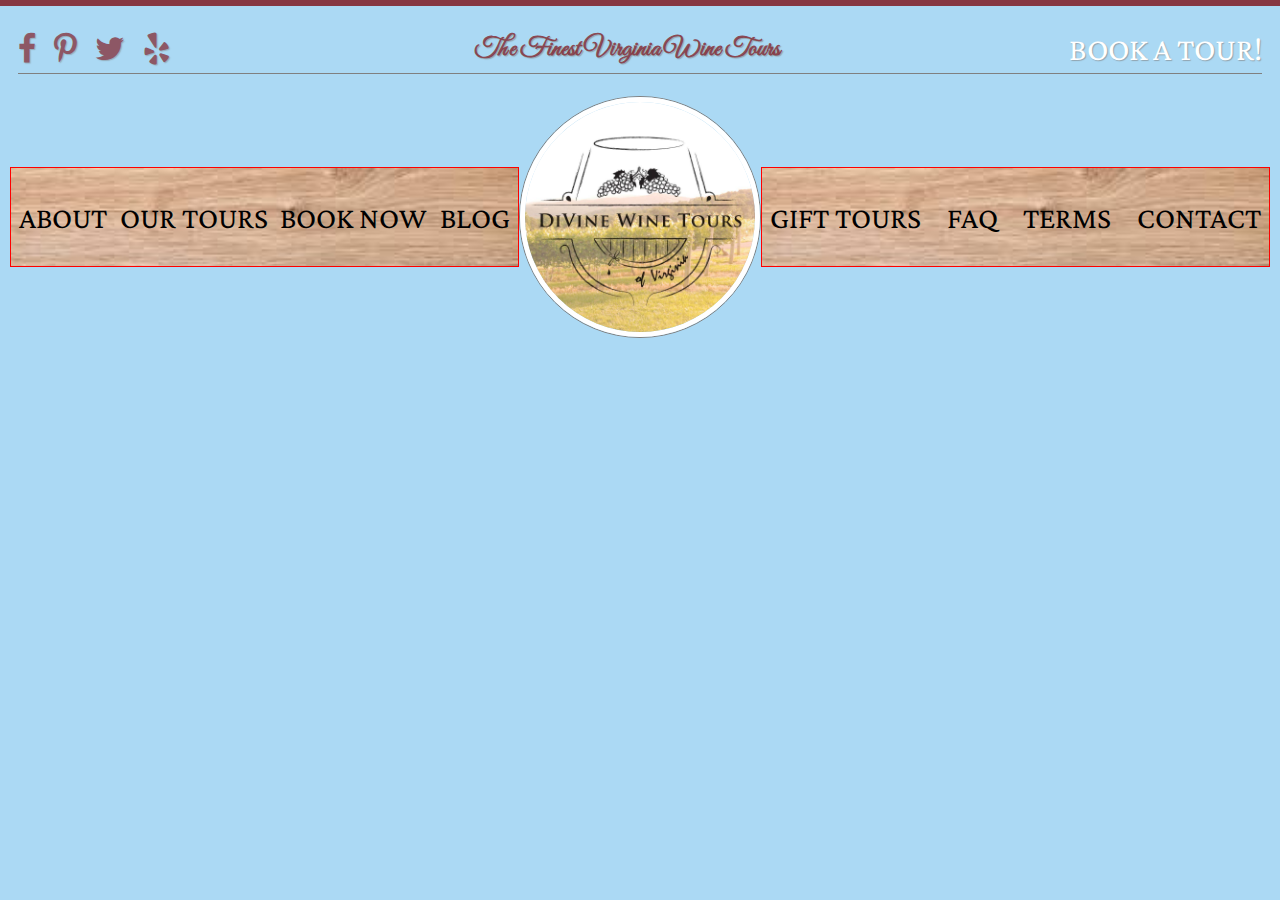
==== landing/index.html @ bf8fbba4 "where are the files" ====
<html lang="en">

<head>
    <meta charset="UTF-8">
    <meta name="viewport" content="width=device-width, initial-scale=1.0">
    <link rel="stylesheet" href="./style.css">
    <link href="https://stackpath.bootstrapcdn.com/font-awesome/4.7.0/css/font-awesome.min.css" rel="stylesheet" integrity="sha384-wvfXpqpZZVQGK6TAh5PVlGOfQNHSoD2xbE+QkPxCAFlNEevoEH3Sl0sibVcOQVnN" crossorigin="anonymous">
    <meta http-equiv="X-UA-Compatible" content="ie=edge">
    <link href="https://fonts.googleapis.com/css?family=Crimson+Pro|Great+Vibes&display=swap" rel="stylesheet">
    <title>DiVine Wine Virginia - Home</title>
</head>

<body>
    <header>
        <div class="social">
            <a href=""><i class="fa fa-facebook" aria-hidden="true"></i></a>
            <a href=""><i class="fa fa-pinterest-p" aria-hidden="true"></i></a>
            <a href=""><i class="fa fa-twitter" aria-hidden="true"></i></a>
            <a href=""><i class="fa fa-yelp" aria-hidden="true"></i></a>
        </div>
        <div class="message">The Finest Virginia Wine Tours</div>
        <div class="book">
            <a href="">BOOK A TOUR!</a>
        </div>
    </header>
    <div class="nav-container">
        <div class="nav left border">
            <a href="">ABOUT</a>
            <a href="">OUR TOURS</a>
            <a href="">BOOK NOW</a>
            <a href="">BLOG</a>
        </div>
        <div class="logo">
            <div class="logoimg">
                <img src="../logowithbackground.jpg" alt="">
            </div>
        </div>
        <div class="nav right border">
            <a href="">GIFT TOURS</a>
            <a href="">FAQ</a>
            <a href="">TERMS</a>
            <a href="">CONTACT</a>
        </div>
    </div>



    <!-- <a class="twitter-timeline" data-width="250" data-height="600" href="https://twitter.com/DiVineWineTours?ref_src=twsrc%5Etfw">Tweets by DiVineWineTours</a>
    <script async src="https://platform.twitter.com/widgets.js" charset="utf-8"></script> -->
    <script src="./app.js"></script>
</body>

</html>
---- landing/style.css ----
/* 
font-family: 'Great Vibes', cursive;
font-family: 'Crimson Pro', serif;
*/

* {
    margin: 0;
    padding: 0;
    box-sizing: border-box;
    font-family: 'Crimson Pro', serif;
}

a {
    text-decoration: none;
    color: inherit;
}

.border {
    border: 1px solid red;
}

body {
    border-top: 6px solid #863742;
    width: 100%;
    height: 100%;
    background-color: #ABD9F4;
}

header {
    height: 50px;
    display: flex;
    justify-content: space-between;
    align-items: center;
    margin: 18px;
    padding: 20px 0 20 0;
    border-bottom: 1px solid gray;
}

.message {
    color: #863741e3;
    font-family: 'Great Vibes', cursive;
    font-size: 160%;
    font-weight: 600;
    text-shadow: 1px 1px 1px rgba(128, 128, 128, 0.596);
}

.social a {
    text-decoration: none;
    opacity: .8;
    color: #863742;
    font-size: 200%;
    letter-spacing: 15px;
    text-shadow: 1px 1px 1px rgba(128, 128, 128, 0.596);
}

.social a:hover {
    opacity: 1;
}

.book a {
    text-decoration: none;
    color: white;
    font-family: 'Crimson Pro', serif;
    font-size: 200%;
    text-shadow: 1px 1px 1px rgba(128, 128, 128, 0.596);
}

.book a:hover {
    color: rgb(236, 236, 236);
}

.nav-container {
    height: 250px;
    overflow: hidden;
    display: flex;
    align-items: center;
    justify-content: space-between;
    margin: 10px;
}

.logoimg {
    border: 1px solid gray;
    border-radius: 50%;
}

.logoimg img {
    border: 5px solid white;
    height: 240px;
    border-radius: 50%;
}

.nav {
    height: 100px;
    width: 100%;
    display: flex;
    padding: 8px;
    align-items: center;
    justify-content: space-between;
    font-family: 'Crimson Pro', serif;
    background-image: url(../photos/oak.jpg);
    background-size: cover;
    font-size: 30px;
}

.left {}
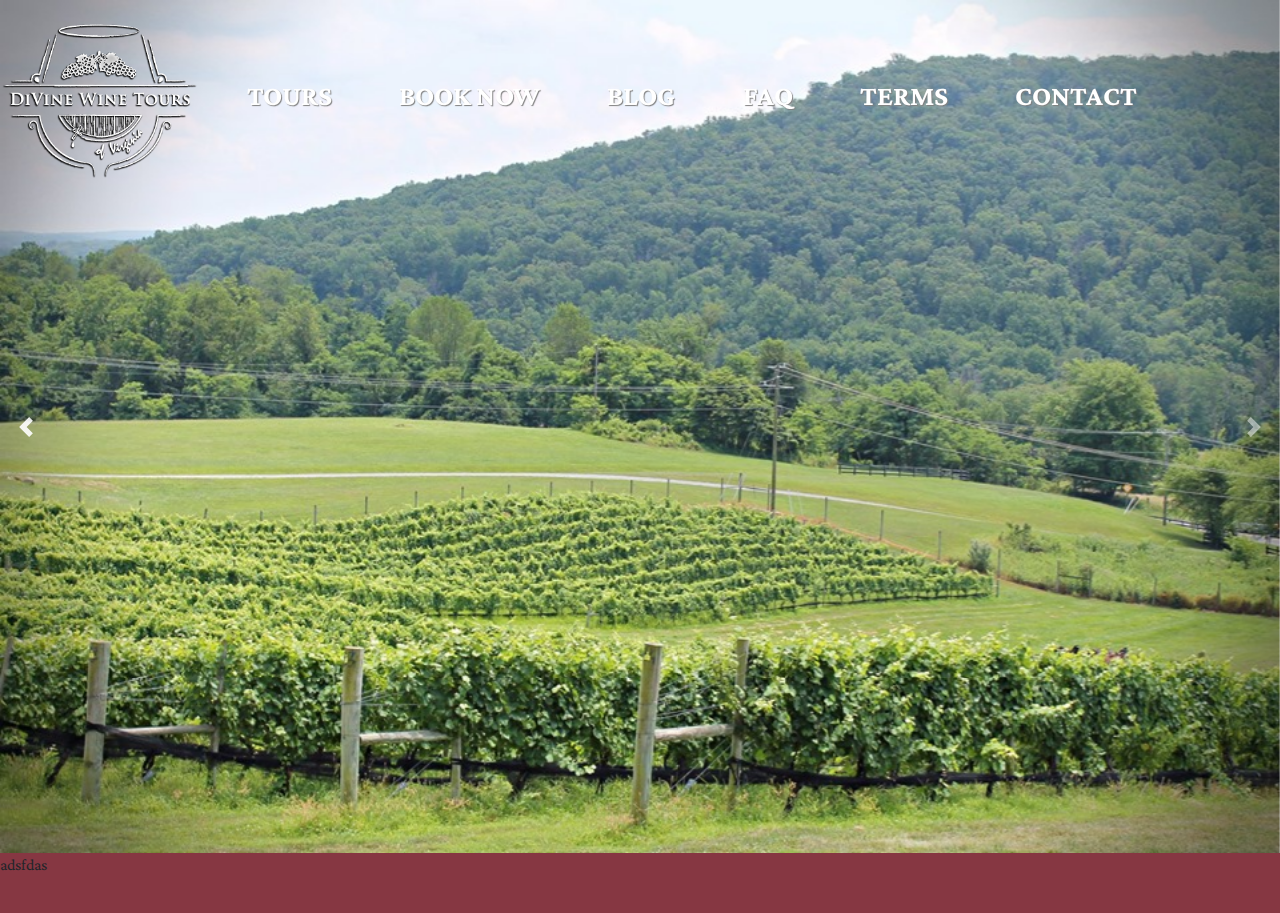
==== commit 963c9486: "need to figure out the weird image sizing on the carousel" ====
--- a/landing/index.html
+++ b/landing/index.html
@@ -4,6 +4,7 @@
     <meta charset="UTF-8">
     <meta name="viewport" content="width=device-width, initial-scale=1.0">
     <link rel="stylesheet" href="./style.css">
+    <link rel="stylesheet" href="https://stackpath.bootstrapcdn.com/bootstrap/4.3.1/css/bootstrap.min.css" integrity="sha384-ggOyR0iXCbMQv3Xipma34MD+dH/1fQ784/j6cY/iJTQUOhcWr7x9JvoRxT2MZw1T" crossorigin="anonymous">
     <link href="https://stackpath.bootstrapcdn.com/font-awesome/4.7.0/css/font-awesome.min.css" rel="stylesheet" integrity="sha384-wvfXpqpZZVQGK6TAh5PVlGOfQNHSoD2xbE+QkPxCAFlNEevoEH3Sl0sibVcOQVnN" crossorigin="anonymous">
     <meta http-equiv="X-UA-Compatible" content="ie=edge">
     <link href="https://fonts.googleapis.com/css?family=Crimson+Pro|Great+Vibes&display=swap" rel="stylesheet">
@@ -11,42 +12,51 @@
 </head>
 
 <body>
-    <header>
-        <div class="social">
-            <a href=""><i class="fa fa-facebook" aria-hidden="true"></i></a>
-            <a href=""><i class="fa fa-pinterest-p" aria-hidden="true"></i></a>
-            <a href=""><i class="fa fa-twitter" aria-hidden="true"></i></a>
-            <a href=""><i class="fa fa-yelp" aria-hidden="true"></i></a>
-        </div>
-        <div class="message">The Finest Virginia Wine Tours</div>
-        <div class="book">
-            <a href="">BOOK A TOUR!</a>
-        </div>
-    </header>
-    <div class="nav-container">
-        <div class="nav left border">
-            <a href="">ABOUT</a>
-            <a href="">OUR TOURS</a>
-            <a href="">BOOK NOW</a>
-            <a href="">BLOG</a>
-        </div>
-        <div class="logo">
-            <div class="logoimg">
-                <img src="../logowithbackground.jpg" alt="">
+    <div id="carouselExampleControls" class="carousel slide" data-ride="carousel">
+        <div class="carousel-inner">
+            <div class="carousel-item active">
+                <img class="d-block w-100" src="../photos/photo1.jpg" alt="First slide">
+            </div>
+            <div class="carousel-item">
+                <img class="d-block w-100" src="../photos/carousel2.jpg" alt="Second slide">
+            </div>
+            <div class="carousel-item">
+                <img class="d-block w-100" src="../photos/carousel3.jpg" alt="Third slide">
             </div>
         </div>
-        <div class="nav right border">
-            <a href="">GIFT TOURS</a>
-            <a href="">FAQ</a>
-            <a href="">TERMS</a>
-            <a href="">CONTACT</a>
-        </div>
+        <a class="carousel-control-prev" href="#carouselExampleControls" role="button" data-slide="prev">
+            <span class="carousel-control-prev-icon" aria-hidden="true"></span>
+            <span class="sr-only">Previous</span>
+        </a>
+        <a class="carousel-control-next" href="#carouselExampleControls" role="button" data-slide="next">
+            <span class="carousel-control-next-icon" aria-hidden="true"></span>
+            <span class="sr-only">Next</span>
+        </a>
+    </div>
+    <div class="logo">
+        <a href="./index.html">
+            <img src="../photos/whitelogo.png" alt=""></a>
+    </div>
+    <div class="nav">
+
+        <a href="">TOURS</a>
+        <a href="">BOOK NOW</a>
+        <a href="">BLOG</a>
+        <a href="">FAQ</a>
+        <a href="">TERMS</a>
+        <a href="">CONTACT</a>
+    </div>
+    <div class="main">
+        <div class="bookbar">adsfdas</div>
     </div>
 
 
+    <!-- <a class="twitter-timeline" data-width="250" data-height="600" href="https://twitter.com/DiVineWineTours?ref_src=twsrc%5Etfw">Tweets by DiVineWineTours</a>
+		<script async src="https://platform.twitter.com/widgets.js" charset="utf-8"></script> -->
+    <script src="https://code.jquery.com/jquery-3.3.1.slim.min.js" integrity="sha384-q8i/X+965DzO0rT7abK41JStQIAqVgRVzpbzo5smXKp4YfRvH+8abtTE1Pi6jizo" crossorigin="anonymous"></script>
+    <script src="https://cdnjs.cloudflare.com/ajax/libs/popper.js/1.14.7/umd/popper.min.js" integrity="sha384-UO2eT0CpHqdSJQ6hJty5KVphtPhzWj9WO1clHTMGa3JDZwrnQq4sF86dIHNDz0W1" crossorigin="anonymous"></script>
+    <script src="https://stackpath.bootstrapcdn.com/bootstrap/4.3.1/js/bootstrap.min.js" integrity="sha384-JjSmVgyd0p3pXB1rRibZUAYoIIy6OrQ6VrjIEaFf/nJGzIxFDsf4x0xIM+B07jRM" crossorigin="anonymous"></script>
 
-    <!-- <a class="twitter-timeline" data-width="250" data-height="600" href="https://twitter.com/DiVineWineTours?ref_src=twsrc%5Etfw">Tweets by DiVineWineTours</a>
-    <script async src="https://platform.twitter.com/widgets.js" charset="utf-8"></script> -->
     <script src="./app.js"></script>
 </body>
 
--- a/landing/style.css
+++ b/landing/style.css
@@ -10,96 +10,60 @@
     font-family: 'Crimson Pro', serif;
 }
 
-a {
-    text-decoration: none;
-    color: inherit;
-}
-
 .border {
     border: 1px solid red;
 }
 
 body {
-    border-top: 6px solid #863742;
     width: 100%;
     height: 100%;
     background-color: #ABD9F4;
 }
 
-header {
-    height: 50px;
-    display: flex;
-    justify-content: space-between;
-    align-items: center;
-    margin: 18px;
-    padding: 20px 0 20 0;
-    border-bottom: 1px solid gray;
+.carousel {
+    width: 100vw;
 }
 
-.message {
-    color: #863741e3;
-    font-family: 'Great Vibes', cursive;
-    font-size: 160%;
-    font-weight: 600;
-    text-shadow: 1px 1px 1px rgba(128, 128, 128, 0.596);
+.logo {
+    position: absolute;
+    top: 0;
+    height: 150px;
 }
 
-.social a {
-    text-decoration: none;
-    opacity: .8;
-    color: #863742;
-    font-size: 200%;
-    letter-spacing: 15px;
-    text-shadow: 1px 1px 1px rgba(128, 128, 128, 0.596);
-}
-
-.social a:hover {
-    opacity: 1;
-}
-
-.book a {
-    text-decoration: none;
-    color: white;
-    font-family: 'Crimson Pro', serif;
-    font-size: 200%;
-    text-shadow: 1px 1px 1px rgba(128, 128, 128, 0.596);
-}
-
-.book a:hover {
-    color: rgb(236, 236, 236);
-}
-
-.nav-container {
-    height: 250px;
-    overflow: hidden;
-    display: flex;
-    align-items: center;
-    justify-content: space-between;
-    margin: 10px;
-}
-
-.logoimg {
-    border: 1px solid gray;
-    border-radius: 50%;
-}
-
-.logoimg img {
-    border: 5px solid white;
-    height: 240px;
-    border-radius: 50%;
+.logo img {
+    height: 200px;
 }
 
 .nav {
-    height: 100px;
-    width: 100%;
+    position: absolute;
+    width: 80%;
+    top: 75;
+    left: 180;
     display: flex;
-    padding: 8px;
-    align-items: center;
-    justify-content: space-between;
-    font-family: 'Crimson Pro', serif;
-    background-image: url(../photos/oak.jpg);
-    background-size: cover;
-    font-size: 30px;
+    justify-content: space-evenly;
+    text-decoration: none;
 }
 
-.left {}+.nav a {
+    text-decoration: none;
+    font-weight: bold;
+    color: white;
+    text-shadow: 1px 1px 1px gray;
+    font-family: 'Crimson Pro', serif;
+    font-size: 28px;
+}
+
+.nav a:hover {
+    color: #863742;
+    text-decoration: none;
+}
+
+.carousel-control-next,
+.carousel-control-prev {
+    width: 4% !important;
+}
+
+.bookbar {
+    height: 60px;
+    background-color: #863742;
+}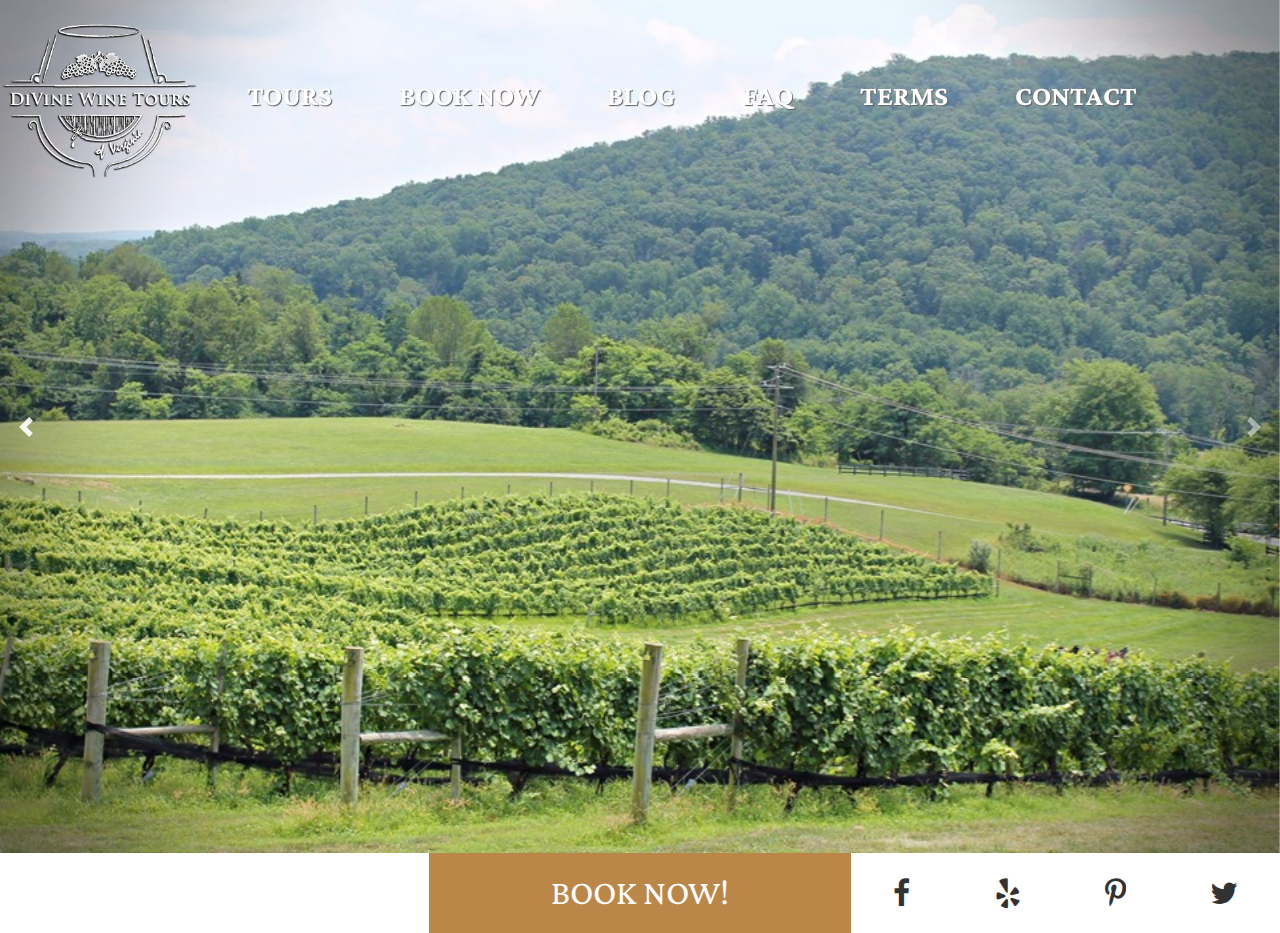
==== commit 08579b97: "hands are not for eating, cooper" ====
--- a/landing/index.html
+++ b/landing/index.html
@@ -12,7 +12,7 @@
 </head>
 
 <body>
-    <div id="carouselExampleControls" class="carousel slide" data-ride="carousel">
+    <div id="carouselExampleControls" class="carousel slide">
         <div class="carousel-inner">
             <div class="carousel-item active">
                 <img class="d-block w-100" src="../photos/photo1.jpg" alt="First slide">
@@ -22,6 +22,9 @@
             </div>
             <div class="carousel-item">
                 <img class="d-block w-100" src="../photos/carousel3.jpg" alt="Third slide">
+            </div>
+            <div class="carousel-item">
+                <img class="d-block w-100" src="../photos/carousel4.jpg" alt="fourth slide">
             </div>
         </div>
         <a class="carousel-control-prev" href="#carouselExampleControls" role="button" data-slide="prev">
@@ -47,7 +50,17 @@
         <a href="">CONTACT</a>
     </div>
     <div class="main">
-        <div class="bookbar">adsfdas</div>
+        <div class="quicklink">
+            <div class="contact"></div>
+            <button class="booknow" href="">BOOK NOW!</button>
+
+            <div class="social">
+                <a href=""><i class="fa fa-facebook" aria-hidden="true"></i></a>
+                <a href=""><i class="fa fa-yelp" aria-hidden="true"></i></a>
+                <a href=""><i class="fa fa-pinterest-p" aria-hidden="true"></i></a>
+                <a href=""><i class="fa fa-twitter" aria-hidden="true"></i></a>
+            </div>
+        </div>
     </div>
 
 
--- a/landing/style.css
+++ b/landing/style.css
@@ -1,6 +1,7 @@
 /* 
 font-family: 'Great Vibes', cursive;
 font-family: 'Crimson Pro', serif;
+website model= https://www.stollerfamilyestate.com/
 */
 
 * {
@@ -20,9 +21,11 @@
     background-color: #ABD9F4;
 }
 
+
+/* 
 .carousel {
     width: 100vw;
-}
+} */
 
 .logo {
     position: absolute;
@@ -48,7 +51,7 @@
     text-decoration: none;
     font-weight: bold;
     color: white;
-    text-shadow: 1px 1px 1px gray;
+    text-shadow: 1px 1px 1px rgb(97, 97, 97);
     font-family: 'Crimson Pro', serif;
     font-size: 28px;
 }
@@ -63,7 +66,53 @@
     width: 4% !important;
 }
 
-.bookbar {
-    height: 60px;
-    background-color: #863742;
+.quicklink {
+    height: 80px;
+    width: 100%;
+    display: flex;
+    justify-content: space-evenly;
+}
+
+.contact {
+    flex: 1;
+    display: flex;
+    justify-content: center;
+}
+
+.booknow {
+    display: flex;
+    justify-content: center;
+    align-items: center;
+    font-size: 35px;
+    color: white;
+    width: 33%;
+    border: none;
+    outline: none;
+    background-color: #BA8748;
+    -webkit-box-shadow: 1px 10px 3px -5px rgba(0, 0, 0, 0.29);
+    -moz-box-shadow: 1px 10px 3px -5px rgba(0, 0, 0, 0.29);
+    box-shadow: 1px 10px 3px -5px rgba(0, 0, 0, 0.29);
+}
+
+.booknow:active {
+    transform: translateY(2px);
+}
+
+.social {
+    flex: 1;
+    display: flex;
+    justify-content: space-around;
+    align-items: center;
+}
+
+.social a {
+    color: black;
+    font-size: 30px;
+    opacity: .8;
+    text-decoration: none;
+}
+
+.social a:hover {
+    opacity: 1;
+    color: black;
 }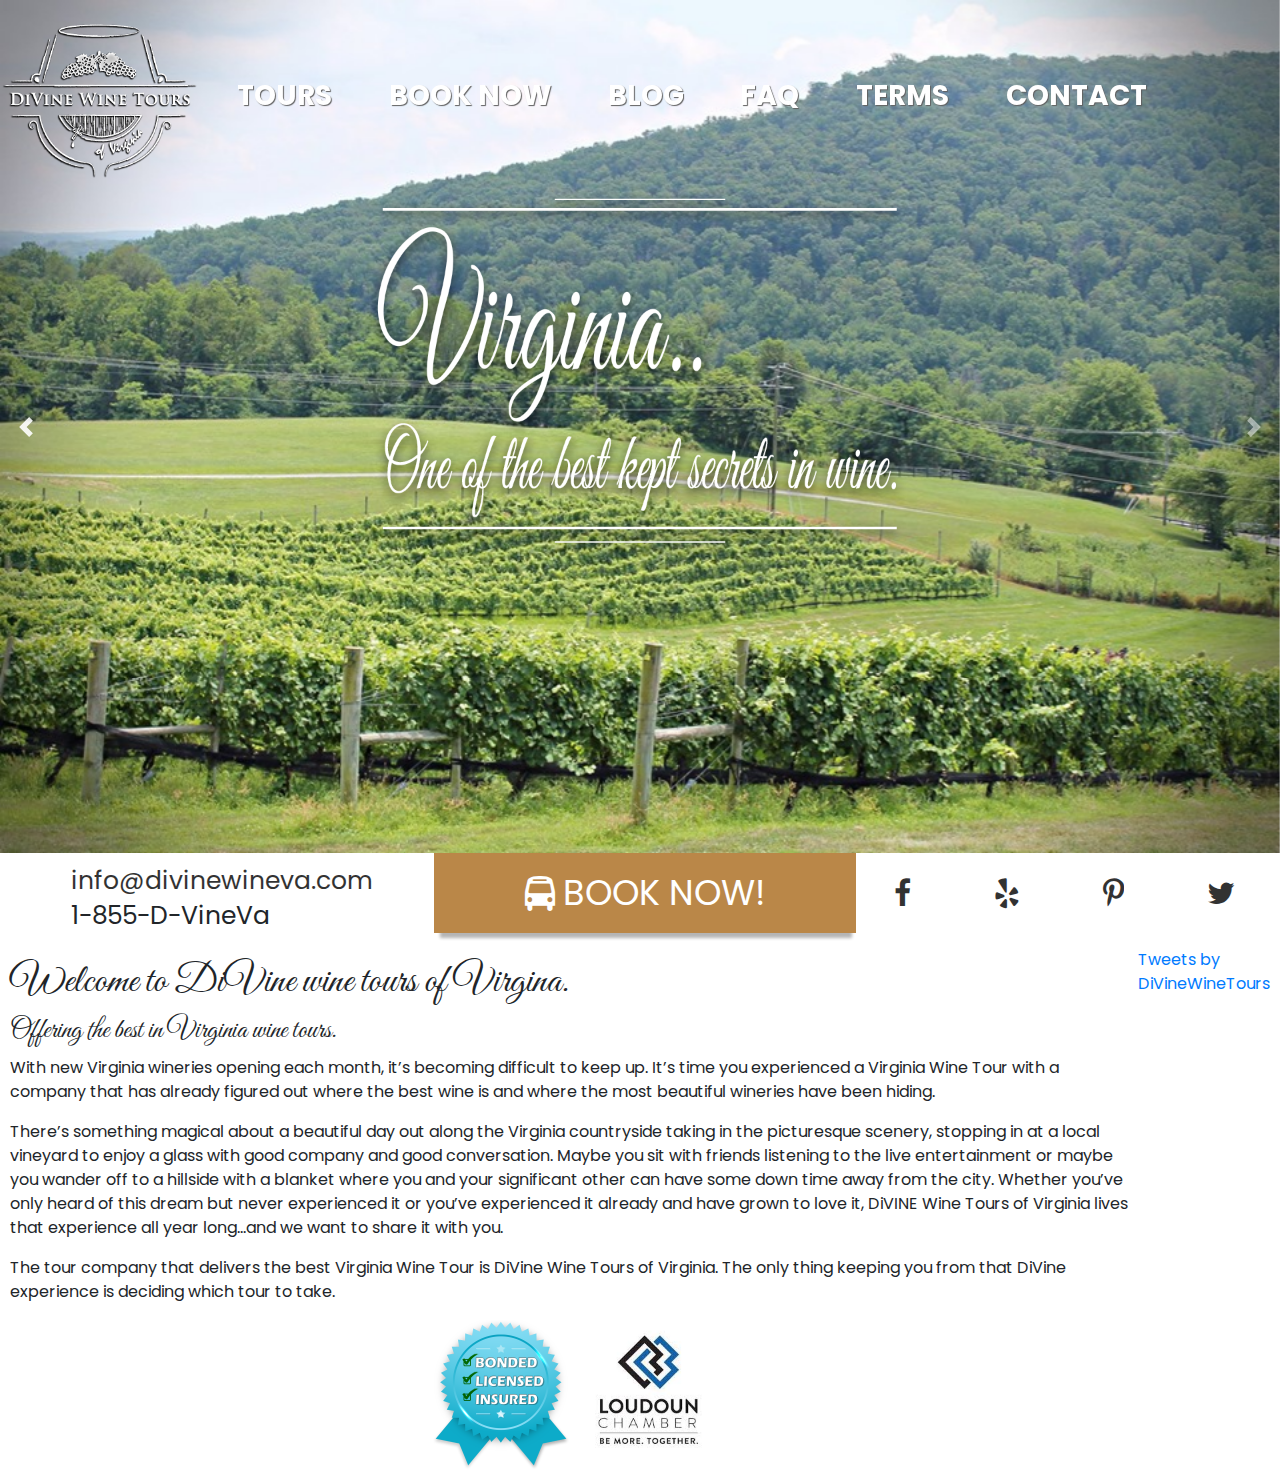
==== commit 3a17de06: "landing page needs media queries" ====
--- a/landing/index.html
+++ b/landing/index.html
@@ -6,6 +6,7 @@
     <link rel="stylesheet" href="./style.css">
     <link rel="stylesheet" href="https://stackpath.bootstrapcdn.com/bootstrap/4.3.1/css/bootstrap.min.css" integrity="sha384-ggOyR0iXCbMQv3Xipma34MD+dH/1fQ784/j6cY/iJTQUOhcWr7x9JvoRxT2MZw1T" crossorigin="anonymous">
     <link href="https://stackpath.bootstrapcdn.com/font-awesome/4.7.0/css/font-awesome.min.css" rel="stylesheet" integrity="sha384-wvfXpqpZZVQGK6TAh5PVlGOfQNHSoD2xbE+QkPxCAFlNEevoEH3Sl0sibVcOQVnN" crossorigin="anonymous">
+    <link href="https://fonts.googleapis.com/css?family=Poppins&display=swap" rel="stylesheet">
     <meta http-equiv="X-UA-Compatible" content="ie=edge">
     <link href="https://fonts.googleapis.com/css?family=Crimson+Pro|Great+Vibes&display=swap" rel="stylesheet">
     <title>DiVine Wine Virginia - Home</title>
@@ -50,9 +51,16 @@
         <a href="">CONTACT</a>
     </div>
     <div class="main">
+
+        <div class="secret"><img src="../photos/bestkeptsecret.png" alt=""></div>
         <div class="quicklink">
-            <div class="contact"></div>
-            <button class="booknow" href="">BOOK NOW!</button>
+            <div class="contact">
+                <ul>
+                    <a href="mailto: 
+							info@divinewineva.com">info@divinewineva.com</a>
+                    <br> 1-855-D-VineVa</ul>
+            </div>
+            <button class="booknow" href=""><i class="fa fa-bus" aria-hidden="true"></i> BOOK NOW!</button>
 
             <div class="social">
                 <a href=""><i class="fa fa-facebook" aria-hidden="true"></i></a>
@@ -61,11 +69,33 @@
                 <a href=""><i class="fa fa-twitter" aria-hidden="true"></i></a>
             </div>
         </div>
+        <div class="about">
+            <div class="text">
+                <h2>Welcome to DiVine wine tours of Virgina.</h2>
+                <h3>Offering the best in Virginia wine tours.</h3>
+                <p>With new Virginia wineries opening each month, it’s becoming difficult to keep up. It’s time you experienced a Virginia Wine Tour with a company that has already figured out where the best wine is and where the most beautiful wineries
+                    have been hiding.</p>
+                <p>There’s something magical about a beautiful day out along the Virginia countryside taking in the picturesque scenery, stopping in at a local vineyard to enjoy a glass with good company and good conversation. Maybe you sit with friends
+                    listening to the live entertainment or maybe you wander off to a hillside with a blanket where you and your significant other can have some down time away from the city. Whether you’ve only heard of this dream but never experienced
+                    it or you’ve experienced it already and have grown to love it, DiVINE Wine Tours of Virginia lives that experience all year long…and we want to share it with you.</p>
+                <p>The tour company that delivers the best Virginia Wine Tour is DiVine Wine Tours of Virginia. The only thing keeping you from that DiVine experience is deciding which tour to take.</p>
+                <div class="ribbon">
+                    <img src="../photos/kisspng-award-badge-medal-ribbon-prize-municipal-bond-5b02b7f2d8da08.0689040315269048188882.png" alt="">
+                    <img src="../photos/download.jpg" alt="">
+                </div>
+            </div>
+            <div class="twitter"> <a class="twitter-timeline" data-width="250" data-height="600" href="https://twitter.com/DiVineWineTours?ref_src=twsrc%5Etfw">Tweets by DiVineWineTours</a>
+                <script async src="https://platform.twitter.com/widgets.js" charset="utf-8"></script>
+            </div>
+
+        </div>
     </div>
 
 
-    <!-- <a class="twitter-timeline" data-width="250" data-height="600" href="https://twitter.com/DiVineWineTours?ref_src=twsrc%5Etfw">Tweets by DiVineWineTours</a>
-		<script async src="https://platform.twitter.com/widgets.js" charset="utf-8"></script> -->
+    </div>
+
+
+
     <script src="https://code.jquery.com/jquery-3.3.1.slim.min.js" integrity="sha384-q8i/X+965DzO0rT7abK41JStQIAqVgRVzpbzo5smXKp4YfRvH+8abtTE1Pi6jizo" crossorigin="anonymous"></script>
     <script src="https://cdnjs.cloudflare.com/ajax/libs/popper.js/1.14.7/umd/popper.min.js" integrity="sha384-UO2eT0CpHqdSJQ6hJty5KVphtPhzWj9WO1clHTMGa3JDZwrnQq4sF86dIHNDz0W1" crossorigin="anonymous"></script>
     <script src="https://stackpath.bootstrapcdn.com/bootstrap/4.3.1/js/bootstrap.min.js" integrity="sha384-JjSmVgyd0p3pXB1rRibZUAYoIIy6OrQ6VrjIEaFf/nJGzIxFDsf4x0xIM+B07jRM" crossorigin="anonymous"></script>
--- a/landing/style.css
+++ b/landing/style.css
@@ -8,7 +8,7 @@
     margin: 0;
     padding: 0;
     box-sizing: border-box;
-    font-family: 'Crimson Pro', serif;
+    font-family: 'Poppins', sans-serif;
 }
 
 .border {
@@ -21,16 +21,14 @@
     background-color: #ABD9F4;
 }
 
-
-/* 
-.carousel {
-    width: 100vw;
-} */
-
 .logo {
     position: absolute;
     top: 0;
     height: 150px;
+}
+
+i {
+    margin-right: 8px;
 }
 
 .logo img {
@@ -52,7 +50,7 @@
     font-weight: bold;
     color: white;
     text-shadow: 1px 1px 1px rgb(97, 97, 97);
-    font-family: 'Crimson Pro', serif;
+    font-family: 'Poppins', sans-serif;
     font-size: 28px;
 }
 
@@ -66,6 +64,21 @@
     width: 4% !important;
 }
 
+.secret {
+    position: absolute;
+    width: 100%;
+    height: 500px;
+    top: 150;
+    color: white;
+    display: flex;
+    justify-content: center;
+    align-items: center;
+}
+
+.secret img {
+    height: 600px;
+}
+
 .quicklink {
     height: 80px;
     width: 100%;
@@ -75,8 +88,24 @@
 
 .contact {
     flex: 1;
+    padding-top: 25px;
+    padding-left: 10px;
     display: flex;
     justify-content: center;
+    align-self: center;
+    font-size: 25px;
+    line-height: 35px;
+}
+
+.contact a {
+    color: black;
+    opacity: .8;
+}
+
+.contact a:hover {
+    opacity: 1;
+    color: black;
+    text-decoration: none;
 }
 
 .booknow {
@@ -115,4 +144,33 @@
 .social a:hover {
     opacity: 1;
     color: black;
+}
+
+.about {
+    width: 100%;
+    display: flex;
+    padding-left: 10px;
+    padding-right: 10px;
+    height: 500px;
+    margin-top: 15px;
+    justify-content: space-between;
+}
+
+h2 {
+    margin-top: 10px !important;
+    font-family: 'Great Vibes', cursive;
+    font-size: 40px !important;
+}
+
+h3 {
+    font-family: 'Great Vibes', cursive;
+}
+
+.ribbon {
+    display: flex;
+    justify-content: center;
+}
+
+.ribbon img {
+    height: 150px;
 }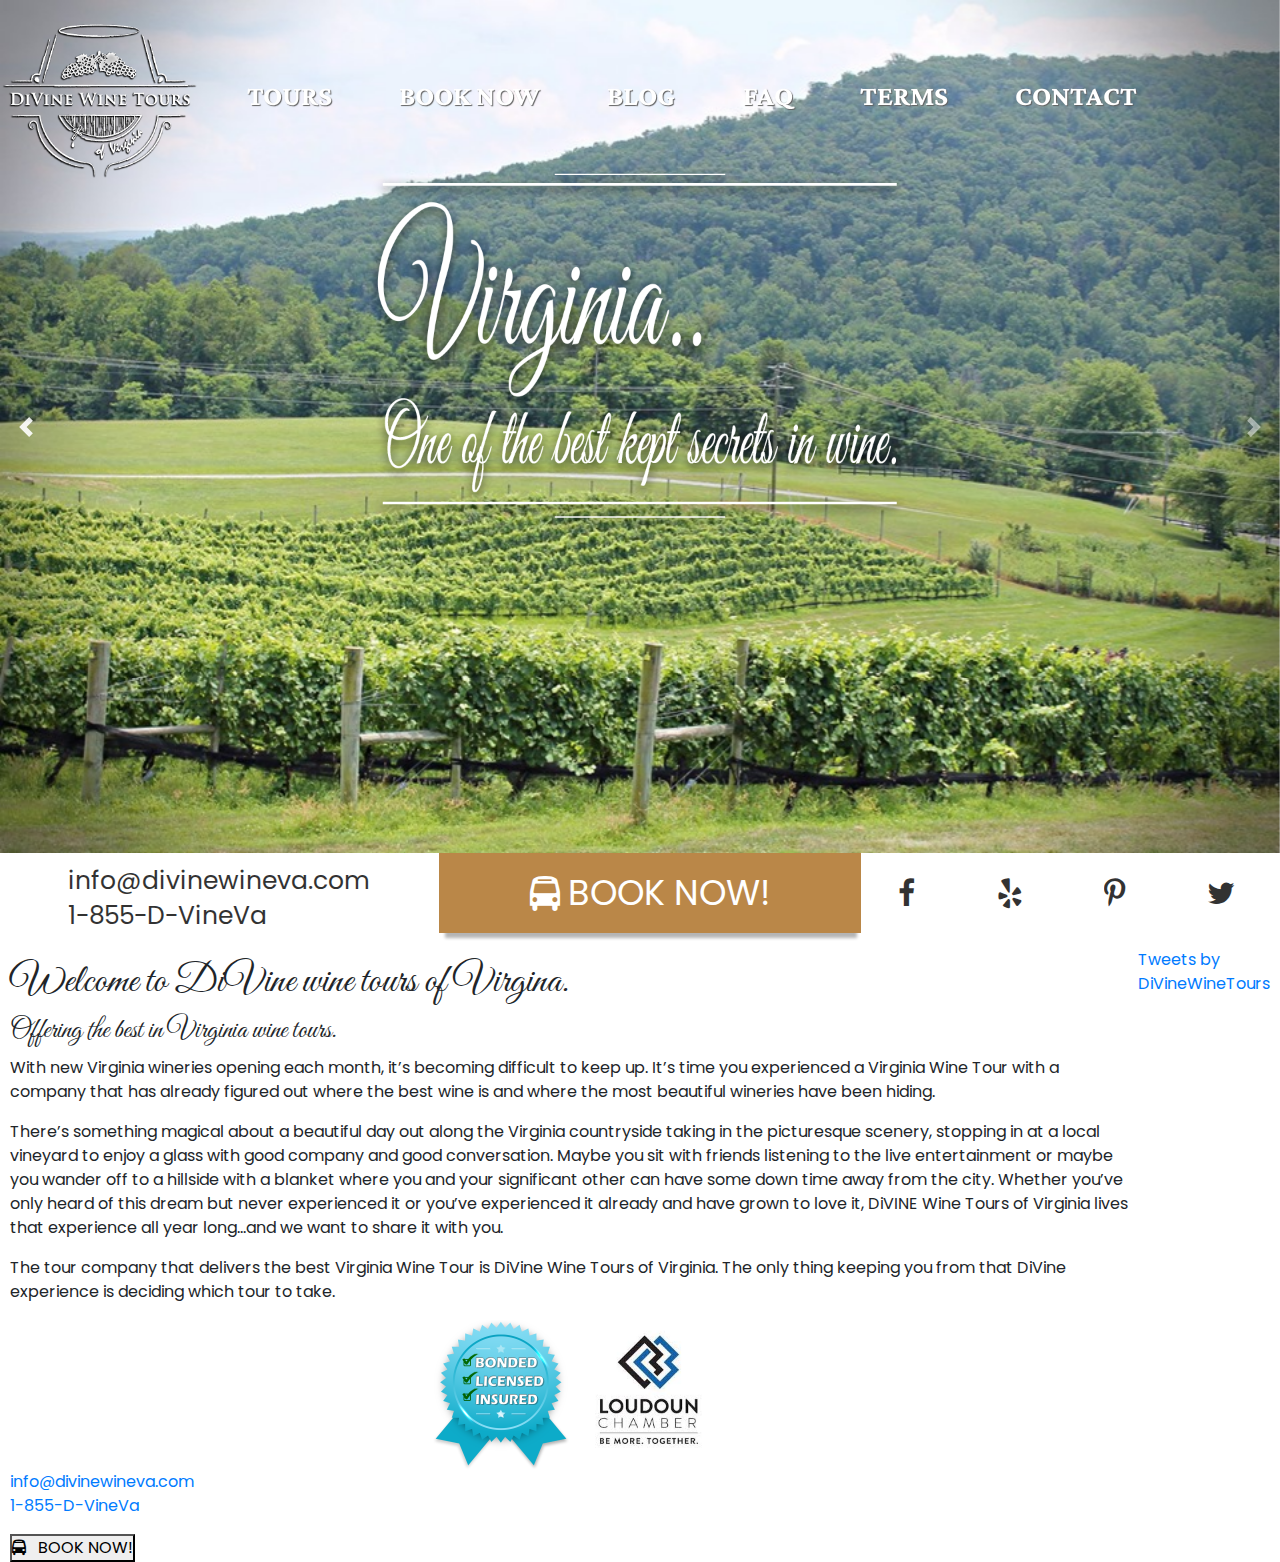
==== commit e63b9d92: "working on responsive elements" ====
--- a/landing/index.html
+++ b/landing/index.html
@@ -41,7 +41,22 @@
         <a href="./index.html">
             <img src="../photos/whitelogo.png" alt=""></a>
     </div>
-    <div class="nav">
+    <div class="dropdown show">
+        <a class="btn btn-secondary dropdown-toggle" href="#" role="button" id="dropdownMenuLink" data-toggle="dropdown" aria-haspopup="true" aria-expanded="false" style="background-color: #BA8748">
+              Menu
+            </a>
+
+        <div class="dropdown-menu" aria-labelledby="dropdownMenuLink">
+            <a class="dropdown-item" href="#">Home</a>
+            <a class="dropdown-item" href="#">Tours</a>
+            <a class="dropdown-item" href="#">Book Now</a>
+            <a class="dropdown-item" href="#">Blog</a>
+            <a class="dropdown-item" href="#">FAQ</a>
+            <a class="dropdown-item" href="#">Terms</a>
+            <a class="dropdown-item" href="#">Contact</a>
+        </div>
+    </div>
+    <div class="dnav">
 
         <a href="">TOURS</a>
         <a href="">BOOK NOW</a>
@@ -58,7 +73,9 @@
                 <ul>
                     <a href="mailto: 
 							info@divinewineva.com">info@divinewineva.com</a>
-                    <br> 1-855-D-VineVa</ul>
+                    <br>
+                    <a href="tel:1-855-384-6382"> 
+                    1-855-D-VineVa</a></ul>
             </div>
             <button class="booknow" href=""><i class="fa fa-bus" aria-hidden="true"></i> BOOK NOW!</button>
 
@@ -83,6 +100,22 @@
                     <img src="../photos/kisspng-award-badge-medal-ribbon-prize-municipal-bond-5b02b7f2d8da08.0689040315269048188882.png" alt="">
                     <img src="../photos/download.jpg" alt="">
                 </div>
+                <div class="contact2">
+                    <ul>
+                        <a href="mailto: 
+                                    info@divinewineva.com">info@divinewineva.com</a>
+                        <br>
+                        <a href="tel:1-855-384-6382"> 
+                            1-855-D-VineVa</a>
+                    </ul>
+                </div>
+                <div class="social2">
+                    <a href=""><i class="fa fa-facebook" aria-hidden="true"></i></a>
+                    <a href=""><i class="fa fa-yelp" aria-hidden="true"></i></a>
+                    <a href=""><i class="fa fa-pinterest-p" aria-hidden="true"></i></a>
+                    <a href=""><i class="fa fa-twitter" aria-hidden="true"></i></a>
+                </div>
+                <button class="booknow2" href=""><i class="fa fa-bus" aria-hidden="true"></i> BOOK NOW!</button>
             </div>
             <div class="twitter"> <a class="twitter-timeline" data-width="250" data-height="600" href="https://twitter.com/DiVineWineTours?ref_src=twsrc%5Etfw">Tweets by DiVineWineTours</a>
                 <script async src="https://platform.twitter.com/widgets.js" charset="utf-8"></script>
--- a/landing/style.css
+++ b/landing/style.css
@@ -35,7 +35,11 @@
     height: 200px;
 }
 
-.nav {
+.dropdown {
+    display: none;
+}
+
+.dnav {
     position: absolute;
     width: 80%;
     top: 75;
@@ -45,16 +49,16 @@
     text-decoration: none;
 }
 
-.nav a {
+.dnav a {
     text-decoration: none;
     font-weight: bold;
     color: white;
     text-shadow: 1px 1px 1px rgb(97, 97, 97);
-    font-family: 'Poppins', sans-serif;
+    font-family: 'crimson pro', sans-serif;
     font-size: 28px;
 }
 
-.nav a:hover {
+.dnav a:hover {
     color: #863742;
     text-decoration: none;
 }
@@ -67,12 +71,13 @@
 .secret {
     position: absolute;
     width: 100%;
-    height: 500px;
+    height: 450px;
     top: 150;
     color: white;
     display: flex;
     justify-content: center;
     align-items: center;
+    overflow: hidden;
 }
 
 .secret img {
@@ -90,6 +95,7 @@
     flex: 1;
     padding-top: 25px;
     padding-left: 10px;
+    padding-right: 10px;
     display: flex;
     justify-content: center;
     align-self: center;
@@ -127,6 +133,10 @@
     transform: translateY(2px);
 }
 
+.social2 {
+    display: none;
+}
+
 .social {
     flex: 1;
     display: flex;
@@ -173,4 +183,61 @@
 
 .ribbon img {
     height: 150px;
+}
+
+@media (max-width: 840px) {
+    .dnav {
+        display: none;
+    }
+    .logo {
+        height: 250px;
+    }
+    .logo img {
+        height: 100%;
+    }
+    .secret {
+        display: none;
+    }
+    .twitter {
+        display: none;
+    }
+    .dropdown {
+        position: fixed !important;
+        display: flex;
+        top: 10;
+        right: 10;
+    }
+    .dropdown-menu {
+        background-color: #BA8748;
+    }
+    .quicklink {
+        display: none;
+    }
+    .main {
+        height: 100%;
+    }
+    .booknow {
+        display: none;
+    }
+    .contact2 {
+        padding-top: 20px;
+        display: flex;
+        justify-content: center;
+        line-height: 40px;
+    }
+    .contact2 a {
+        font-size: 20px;
+    }
+    .social2 {
+        flex: 1;
+        display: flex;
+        justify-content: space-around;
+        align-items: center;
+    }
+    .social2 a {
+        color: black;
+        font-size: 30px;
+        opacity: .8;
+        text-decoration: none;
+    }
 }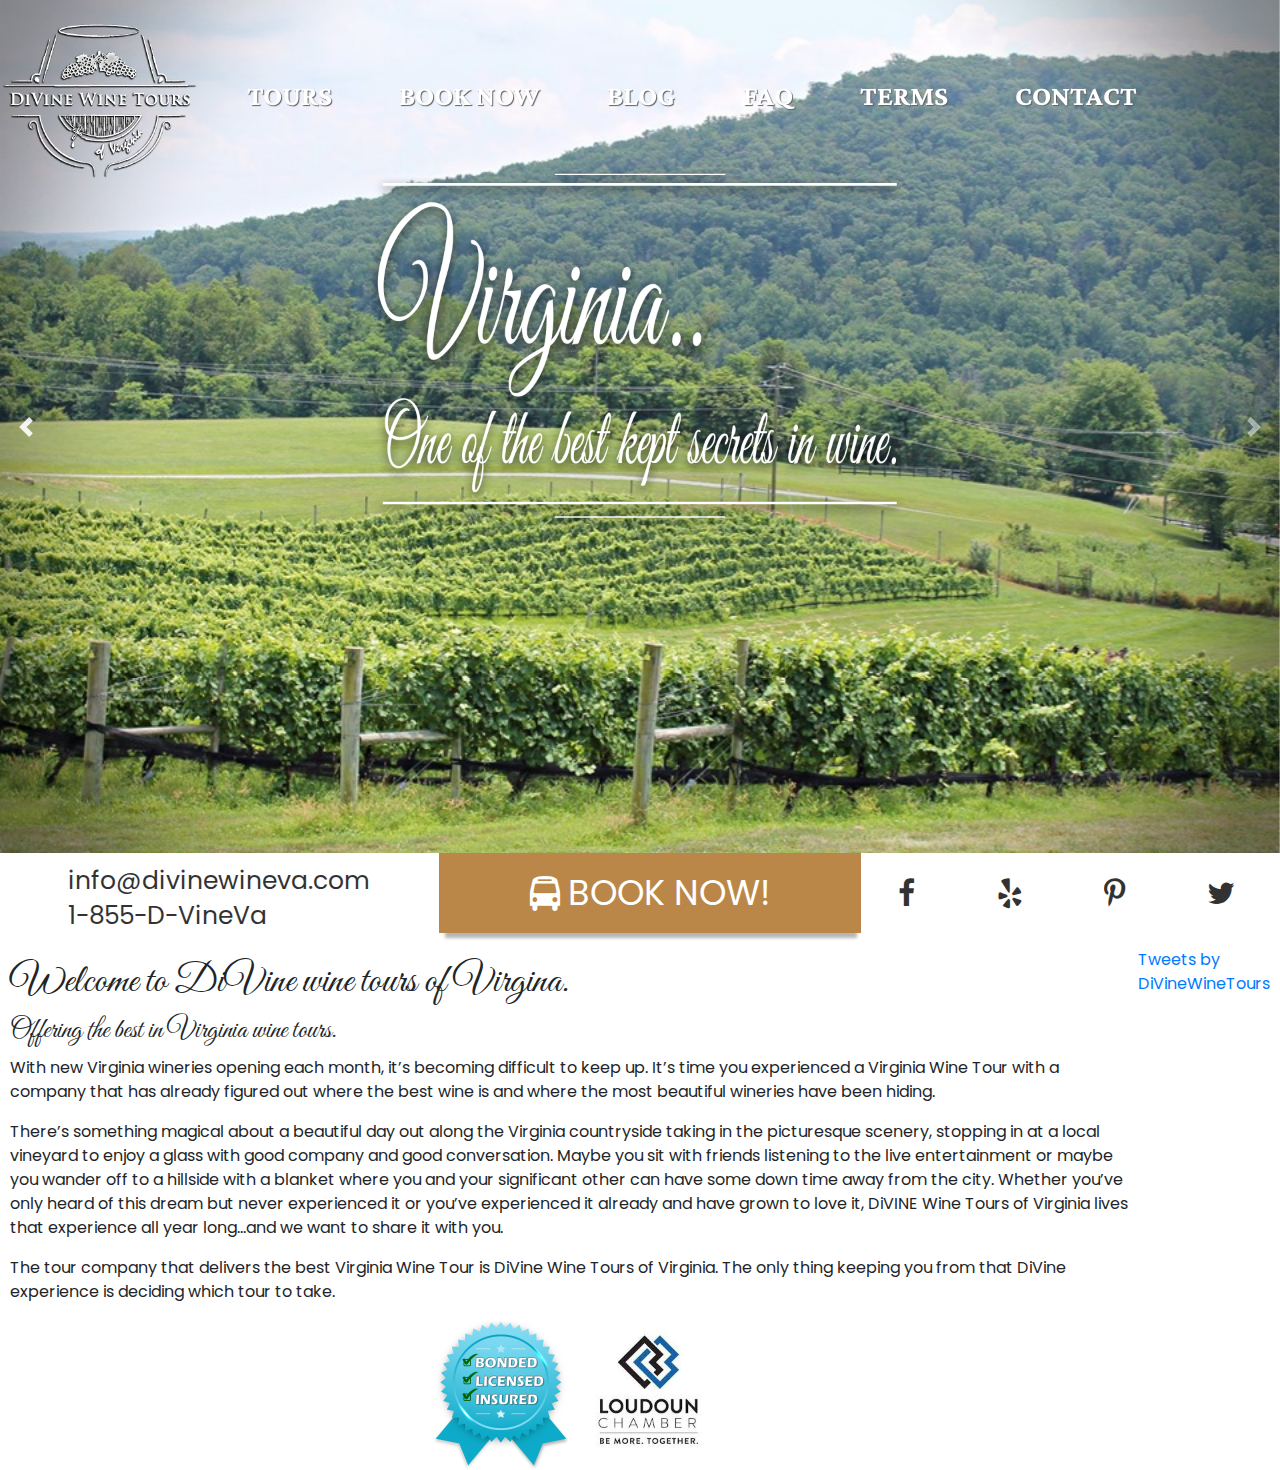
==== commit 9c71ca74: "one more tonight..maybe" ====
--- a/landing/index.html
+++ b/landing/index.html
@@ -96,6 +96,7 @@
                     listening to the live entertainment or maybe you wander off to a hillside with a blanket where you and your significant other can have some down time away from the city. Whether you’ve only heard of this dream but never experienced
                     it or you’ve experienced it already and have grown to love it, DiVINE Wine Tours of Virginia lives that experience all year long…and we want to share it with you.</p>
                 <p>The tour company that delivers the best Virginia Wine Tour is DiVine Wine Tours of Virginia. The only thing keeping you from that DiVine experience is deciding which tour to take.</p>
+
                 <div class="ribbon">
                     <img src="../photos/kisspng-award-badge-medal-ribbon-prize-municipal-bond-5b02b7f2d8da08.0689040315269048188882.png" alt="">
                     <img src="../photos/download.jpg" alt="">
@@ -115,7 +116,7 @@
                     <a href=""><i class="fa fa-pinterest-p" aria-hidden="true"></i></a>
                     <a href=""><i class="fa fa-twitter" aria-hidden="true"></i></a>
                 </div>
-                <button class="booknow2" href=""><i class="fa fa-bus" aria-hidden="true"></i> BOOK NOW!</button>
+
             </div>
             <div class="twitter"> <a class="twitter-timeline" data-width="250" data-height="600" href="https://twitter.com/DiVineWineTours?ref_src=twsrc%5Etfw">Tweets by DiVineWineTours</a>
                 <script async src="https://platform.twitter.com/widgets.js" charset="utf-8"></script>
--- a/landing/style.css
+++ b/landing/style.css
@@ -137,6 +137,10 @@
     display: none;
 }
 
+.contact2 {
+    display: none;
+}
+
 .social {
     flex: 1;
     display: flex;
@@ -195,6 +199,12 @@
     .logo img {
         height: 100%;
     }
+    .social {
+        display: none;
+    }
+    .contact {
+        display: none;
+    }
     .secret {
         display: none;
     }
@@ -210,14 +220,14 @@
     .dropdown-menu {
         background-color: #BA8748;
     }
-    .quicklink {
-        display: none;
-    }
+    /* .quicklink {
+        display: none;
+    } */
     .main {
         height: 100%;
     }
     .booknow {
-        display: none;
+        width: 100%;
     }
     .contact2 {
         padding-top: 20px;
@@ -233,6 +243,7 @@
         display: flex;
         justify-content: space-around;
         align-items: center;
+        margin-bottom: 20px;
     }
     .social2 a {
         color: black;
